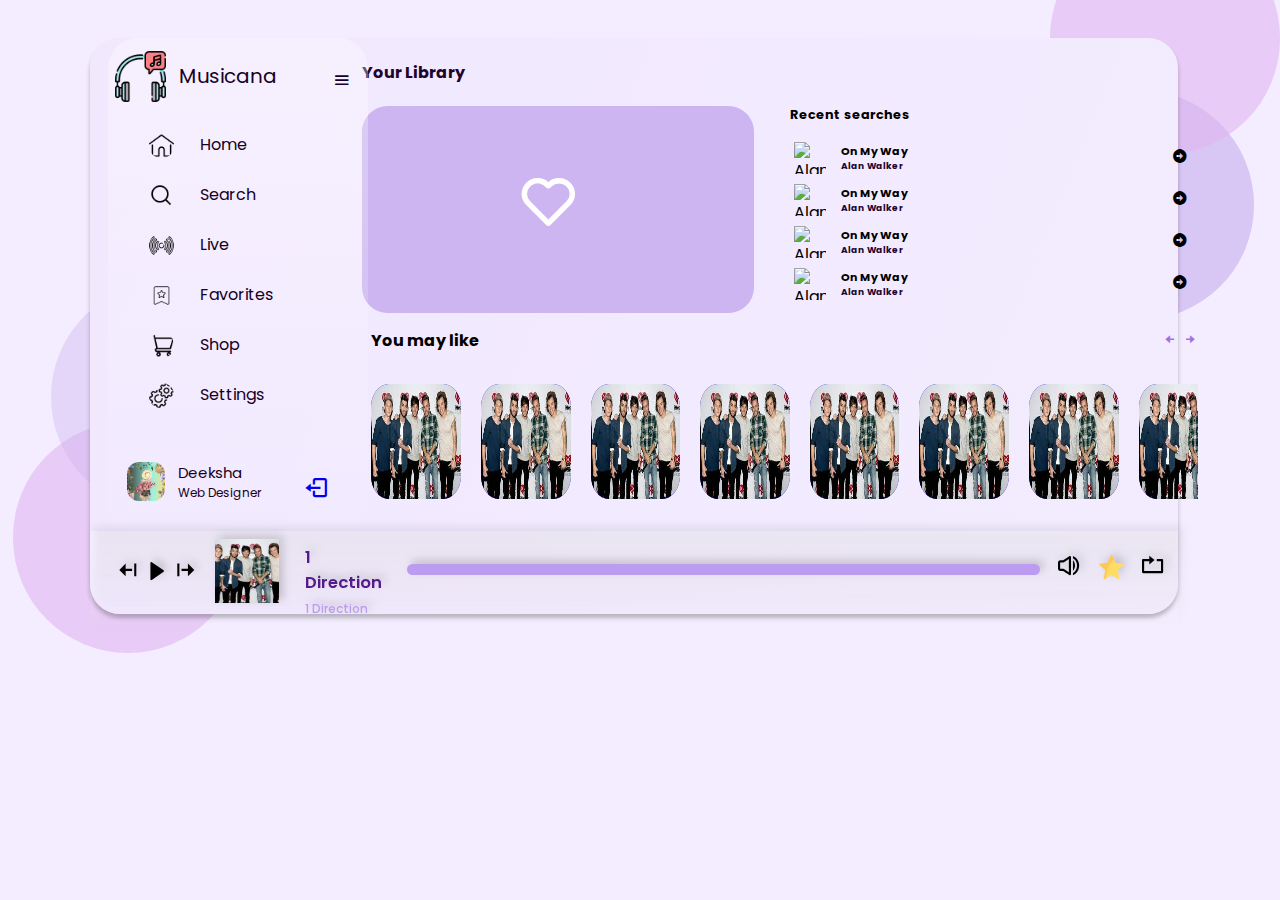
==== fav.html @ 5bd80bd9 "first commit" ====
<!DOCTYPE html>
<html lang="en">

<head>
    <meta charset="UTF-8">
    <meta http-equiv="X-UA-Compatible" content="IE=edge">
    <meta name="viewport" content="width=device-width, initial-scale=1.0">
    <title>Document</title>

    <link rel="stylesheet" href="fav.css">
    <link href='https://unpkg.com/boxicons@2.1.1/css/boxicons.min.css' rel='stylesheet'>

</head>

<body>
    <div class="background">
        <div class="circle1"></div>
        <div class="circle2"></div>
        <div class="circle3"></div>
        <div class="circle4"></div>
        <div class="rectangle1">
            <div class="dabba">
                <div class="h">
                    <h4>Your Library</h4>
                </div>
                <div class="chota_dabba">
                    <div class="btn_h">
                        <i class='bx bx-heart'></i>
                    </div>
                </div>
                <div class="recent">
                    <h6>Recent searches</h6>
                    <div class="menu_song">
                        <li class="songItem">
                            <img src="images/img1.jpg" alt="Alan">
                            <h5>
                                On My Way
                                <div class="subtitle">Alan Walker</div>
                                <i class='bx bxs-right-arrow-circle' id="1"></i>
                            </h5>
                        </li>
                        <li class="songItem">
                            <img src="images/img1.jpg" alt="Alan">
                            <h5>
                                On My Way
                                <div class="subtitle">Alan Walker</div>
                                <i class='bx bxs-right-arrow-circle' id="2"></i>
                            </h5>
                        </li>
                        <li class="songItem">
                            <img src="images/img1.jpg" alt="Alan">
                            <h5>
                                On My Way
                                <div class="subtitle">Alan Walker</div>
                                <i class='bx bxs-right-arrow-circle' id="3"></i>
                            </h5>
                        </li>
                        <li class="songItem">
                            <img src="images/img1.jpg" alt="Alan">
                            <h5>
                                On My Way
                                <div class="subtitle">Alan Walker</div>
                                <i class='bx bxs-right-arrow-circle' id="4"></i>
                            </h5>
                        </li>
                    </div>
                </div>
                <div class="popular_artist">
                    <div class="h4">
                        <h4>You may like</h4>
                        <div class="btn_s">
                            <i id="scrols-l" class='bx bxs-left-arrow-alt'></i>
                            <i id="scrols-r" class='bx bxs-right-arrow-alt'></i>
                        </div>
                    </div>
                    <div class="items">
                        <li>
                            <img src="img.jpg" alt="!d" title="1D">
                        </li>
                        <li>
                            <img src="img.jpg" alt="!d" title="1D">
                        </li>
                        <li>
                            <img src="img.jpg" alt="!d" title="1D">
                        </li>
                        <li>
                            <img src="img.jpg" alt="!d" title="1D">
                        </li>
                        <li>
                            <img src="img.jpg" alt="!d" title="1D">
                        </li>
                        <li>
                            <img src="img.jpg" alt="!d" title="1D">
                        </li>
                        <li>
                            <img src="img.jpg" alt="!d" title="1D">
                        </li>
                        <li>
                            <img src="img.jpg" alt="!d" title="1D">
                        </li>
                        <li>
                            <img src="img.jpg" alt="!d" title="1D">
                        </li>
                        <li>
                            <img src="img.jpg" alt="!d" title="1D">
                        </li>
                        <li>
                            <img src="img.jpg" alt="!d" title="1D">
                        </li>
                        <li>
                            <img src="img.jpg" alt="!d" title="1D">
                        </li>
                        <li>
                            <img src="img.jpg" alt="!d" title="1D">
                        </li>
                        <li>
                            <img src="img.jpg" alt="!d" title="1D">
                        </li>
                        <li>
                            <img src="img.jpg" alt="!d" title="1D">
                        </li>
                        <li>
                                <img src="img.jpg" alt="!d" title="1D">
                        </li>
                        <li>
                                    <img src="img.jpg" alt="!d" title="1D">
                        </li>
                        <li>
                            <img src="img.jpg" alt="!d" title="1D">
                        </li>
                        <li>
                            <img src="img.jpg" alt="!d" title="1D">
                        </li>
                    </div>
                </div>
            </div>
        </div>
        <div class="box1">
            <div class="logo_content">
                <div class="logo">
                    <img src="./Images/headphones.png" alt="AppSign">
                    <div class="logo_name">Musicana</div>
                </div>
                <i class='bx bx-menu' id="btn"></i>
            </div>
            <ul class="sidebar">
                <li>
                    <a href="home.html">
                        <img src="Images/home.png" alt="">
                        <span class="links_name">Home</span>
                    </a>
                </li>
                <li>
                    <a href="Search.html">
                        <img src="Images/search.png" alt="">
                        <span class="links_name">Search</span>
                    </a>
                </li>
                <li >
                    <a href="live.html">
                        <img src="Images/live.png" alt="">
                        <span class="links_name">Live</span>
                    </a>
                </li>
                <li >
                    <a href="fav.html">
                        <img src="Images/favorite.png" alt="">
                        <span class="links_name">Favorites</span>
                    </a>
                </li>
                <li>
                    <a href="shop.html">
                        <img src="Images/shopping-cart.png" alt="">
                        <span class="links_name">Shop</span>
                    </a>
                </li>
                <li>
                    <a href="Search.html">
                        <img src="Images/settings.png" alt="">
                        <span class="links_name">Settings</span>
                    </a>
                </li>
            </ul>
            <div class="profile_content">
                <div class="profile">
                    <div class="profile_details">
                        <img src="BVOM.png" alt="">
                        <div class="name_job">
                            <div class="name">Deeksha</div>
                            <div class="job">Web Designer</div>
                        </div>
                    </div>
                    <a href="./index.html"><i class='bx bx-log-out' id="log_out"></i></a>
                </div>
            </div>
        </div>
        <div class="box2">
            <div class="player-container">
                <div class="player-info">
                    <div class="bts">
                        <div class="pre"><i class='bx bxs-arrow-from-right' style="font-size: 2vw;"></i></div>
                        <div class="start"><i class='bx bxs-right-arrow' style="margin-top: .4vw;"></i></div>
                        <div class="next"><i class='bx bxs-arrow-from-left' style="font-size: 2vw;"></i></div>
                    </div>
                    <div class="artwork" style="width: 65px;">
                        <span style="background-image: url('./img.jpg')"></span>
                    </div>
                    <div class="ta-meta">
                        <a href="" class="title">1 Direction</a><br>
                        <a href="" class="username">1 Direction</a>
                    </div>
                    <div class="play">

                    </div>
                    <div class="volume">
                        <i class='bx bx-volume-full' ></i>
                    </div>
                    <div class="rating">
                        <img src="./Images/star.png" alt="">
                    </div>
                    <div class="repeat">
                        <i class='bx bx-repeat' ></i>
                    </div>
                </div>
            </div>
        </div>
        </div>
    </div>
</body>

</html>
---- fav.css ----
@import url('https://fonts.googleapis.com/css2?family=Gideon+Roman&family=Open+Sans:wght@300&family=Oswald:wght@200&family=Poppins:wght@200;300;400&family=Smooch+Sans:wght@300&display=swap');
body{
    background: #F4EDFF;
    font-family: 'Poppins', sans-serif;
}

.circle1{
    height: 18vw;
    width: 18vw;
    left: 80vw;
    top: 7vw;
    border-radius: 100vw;
    overflow: hidden;
    position: absolute;
    background: #CCB5F0;
    opacity: 0.7;
}

.circle2{
    height: 18vw;
    width: 18vw;
    left: 82vw;
    top: -6vw;
    border-radius: 100vw;
    overflow: hidden;
    position: absolute;
    background: rgba(224, 181, 240, 0.87);
    opacity: 0.7;
}
.circle3{
    height: 18vw;
    width: 18vw;
    left: 1vw;
    top: 33vw;
    border-radius: 100vw;
    overflow: hidden;
    position: absolute;
    background: rgba(224, 181, 240, 0.87);
    opacity: 0.7;
}

.circle4{
    height: 18vw;
    width: 18vw;
    left: 4vw;
    top: 22vw;
    border-radius: 100vw;
    overflow: hidden;
    position: absolute;
    background: #CCB5F0;
    opacity: 0.4;
    }
.rectangle1{
    position: absolute;
    width: 85vw;
    height: 45vw;
    left: 7vw;
    top: 3vw;
    background: linear-gradient(112.07deg, #F1E8FE 0%, #F3ECFE 100%);
    box-shadow: 0px 4px 4px rgba(0, 0, 0, 0.25);
    border-radius: 30px;
    }
.box1{
    position: absolute;
    width: 260px;
    height: 38.5vw;
    left: 108px;
    top: 3vw;
    background: linear-gradient(179.85deg, rgba(255, 255, 255, 0.4) -18.78%, rgba(196, 196, 196, 0) 112.1%);
    border-radius: 30px;
}
.box2{
    position: absolute;
    width: 85vw;
    height: 103px;
    left: 7vw;
    top: 41.5vw;
    background: linear-gradient(180deg, #FFFFFF -223.65%, rgba(255, 255, 255, 0) 100%);
    filter: drop-shadow(4px -4px 4px rgba(0, 0, 0, 0.25));
    }
    .box1 .logo_content .logo{
        color: #160023;
        display: flex;
        height: 50px;
        width: 100%;
        align-items: center;
        opacity: 2;
        pointer-events: none;
        transition: all 0.5s ease;
    }
    .logo_content .logo img{
        font-size: 28px;
        margin-left: 7px;
        height: 4vw;
        width: 4vw;
        margin-top: 2vw;

    }
    .logo_content .logo .logo_name{
        font-size: 20px;
        font-weight: 400;
        margin-left: 1vw;
        margin-top: 2vw;
    }
    .box1 #btn{
        position: absolute;
        color: #160023;
        top: 17px;
        left: 90%;
        font-size: 20px;
        height: 60px;
        width: 60px;
        text-align: center;
        line-height: 50px;
        transform: translateX(-50%);
    }
    .box1 ul{
        margin-top: 2.5vw;
        margin-right: .5vw;
    }
    .box1 ul li{
        position: relative;
        list-style: none;
        list-style-type: none;
        height: 50px;
        width: 100%;
        margin-left: 0.5px;
        line-height: 50px;
    }
    .box1 ul li a{
        color: #160023;
        display: flex;
        align-items: center;
        text-decoration: none;
        transition: all 0.4s ease;
        border-radius: 12px;
        white-space: nowrap;
    }
    .box1 ul li a:hover{
        color: #11101d;
        background: #dbcfee;
        margin-left: 4vw;
    }
    .box1 ul li a img{
        height: 2vw;
        min-width: 2vw;
        margin-right: 2vw;
        border-radius: 12px;
        line-height: 2vw;
        text-align: center;
    }
    .box1 .links_name{
        opacity: 1;
        pointer-events: none;
        transition: all 0.5s ease;
    }
    .box1 .profile_content{
        position: absolute;
        color: #160023;
        bottom: 0;
        left: 0;
        width: 100%;
    }
    .box1 .profile_content .profile{
        position: relatives;
        padding: 10px 6px;
        height: 60px;
        /* background: #160023; */
        transition: all 0.4s ease;
    }
    .profile_content .profile .profile_details{
        display: flex;
        align-items: center;
        opacity: 1;
        pointer-events: none;
        white-space: nowrap;
    }.profile .profile_details img{
        height: 3vw;
        width: 3vw;
        object-fit: cover;
        border-radius: 12px;
        margin-left: 1vw;
    }
    .profile .profile_details .name_job{
        margin-left: 1vw;
    }
    .profile .profile_details .name{
        font-size: 15px;
        font-weight: 400;
    }
    .profile .profile_details .job{
        font-size: 12px;
    }
    .profile #log_out{
        position: absolute;
        bottom: 2.3vw;
        left: 80%;
        transform: translateX(-50%);
        min-width: 3vw;
        line-height: 2vw;
        font-size: 2vw;
        border-radius: 12px;
        text-align: center;
        transition: all 0.4s ease;
    }

    .dabba{
        position: relative;
        width: 80%;
        height: 85.5%;
        /* background-color: #160023; */
        margin-left: 260px;
    }
    .h h4{
        color: #21042D;
        margin-left: 1vw;
    }
    .chota_dabba{
        width: 45%;
        height: 42%;
        background-color: #CCB5F0;
        border-radius: 2vw;
        margin-left: 1vw;
        bottom: 1vw;
    }
    .recent{
        position: relative;
        width: 50%;
        height: auto;
        left: 48%;
        bottom: 42%;

    }
    h6{
        position: relative;
        margin-bottom: 1vw;
        margin-left: 1.8vw;
        font-size: 1vw;
        margin-top: 0vw;
    }
    .menu_song{
        width: 100%;
        height: auto;
        /*border: 1px solid #fff;*/
        /* margin-top: 40px; */
    }
    .menu_song li{
        position: relative;
        list-style-type: none;
        padding: 5px 0px 5px 20px;
        display: flex;
        align-items: center;
        /* margin-bottom: -2vw; */
        cursor: pointer;
        transition: .3s linear;
        height: 2.5vw;
    }
    .menu_song li:hover{
        background: rgba(105, 105, 170, .1);
    }
    .menu_song li img{
        width: 32px;
        height: 32px;
        margin-left: .5vw;
    }
    .menu_song li h5{
        font-size: 11px;
        margin-left: 15px;
    }
    .menu_song li h5 .subtitle{
        font-size: 9px;
        color: #21042D;
    }
    .menu_song li .bx{
        position: absolute;
        right: 15px;
        top: 11px;
        font-size: 16px;
    }
    .popular_artist{
        position: relative;
        width: 95%;
        height: auto;
        /* border: 1px solid #03fe03; */
        margin: auto;
        bottom: 16vw;
    }
    .popular_artist .h4{
        display: flex;
        align-items: center;
        justify-content: space-between;
    }
    .popular_artist .h4 .bx{
        color: #9e73e2;
        cursor: pointer;
        transition: .3s linear;
    }
    .popular_artist .h4 .bx:hover{
        color: #11101d;
    }
    .popular_artist .items{
        width: 100%;
        height: auto;
        margin-top: 10px;
        display: flex;
        overflow-x: auto;
        scroll-behavior: smooth;
    }
    .popular_artist .items::-webkit-scrollbar{
        display: none;
    }
    .popular_artist .items li{
        list-style-type: none;
        position: relative;
        min-width: 7vw;
        height: 9vw;
        background-color: blue;
        border-radius: 20%;
        margin-right: 20px;
        cursor: pointer;
    }
    .popular_artist .items li img{
        width: 100%;
        height: 100%;
        border-radius: 20%;
        position: absolute;
    }
    .btn_h .bx{
        position: relative;
        font-size: 5vw;
        color: white;
        left: 12vw;
        top: 5vw;
    }
    .player-container{
        position: relative;
        align-items: center;
        width: 98%;
        height: 80%;
        margin-left: .8vw;
        margin-top: .6vw;
    }
    .player-info{
        display: flex;
    }
    .bts{
        display: flex;
        position: relative;
        top: 1.3vw;
        margin-right: 1vw;
        margin-left: 1vw;
    }
    .bts .bx{
        font-size: 1.7vw;
        margin: 0.2vw;
    }
    .artwork{
        width: 100%;
        margin-right: 1vw;
        /* border: 1vw solid #160023; */
    }
    .artwork span{
        background-size: cover;
        padding-bottom: 100%;
        background-position: center;
        display: block;
    }
    .ta-meta{
        position: relative;
        margin-left: 1vw;
        top: .5vw;
    }
    .ta-meta a{
        list-style-type: none;
        text-decoration: none;
    }
    .title{
        font-weight: 600;
        font-size: 1.3vw;
    }
    .username{
        font-size: .9vw;
        font-weight: 500;
        color: #bc9cf0;
    }
    .play{
        width: 60%;
        height: .8vw;
        background-color: #bc9cf0;
        margin-left: 1.3vw;
        margin-top: 2vw;
        border-radius: 2vw;
    }
    .volume{
        width: 2vw;
        height: 2vw;
        /* background-color: #bc9cf0; */
        margin-left: 1.3vw;
        margin-top: 1.2vw;
    }
    .volume .bx{
        width: 100%;
        height: 100%;
        font-size: 2vw;
    }
    .rating{
        width: 2vw;
        height: 2vw;
        /* background-color: #bc9cf0; */
        margin-left: 1.3vw;
        margin-top: 1.2vw;
    }
    .rating img{
        width: 100%;
        height: 100%;
    }
    .repeat{
        height: 2vw;
        width: 2vw;
        /* background-color: #bc9cf0; */
        margin-left: 1.3vw;
        margin-top: 1.2vw;
    }
    .repeat .bx{
        width: 100%;
        height: 100%;
        font-size: 2vw;
    }
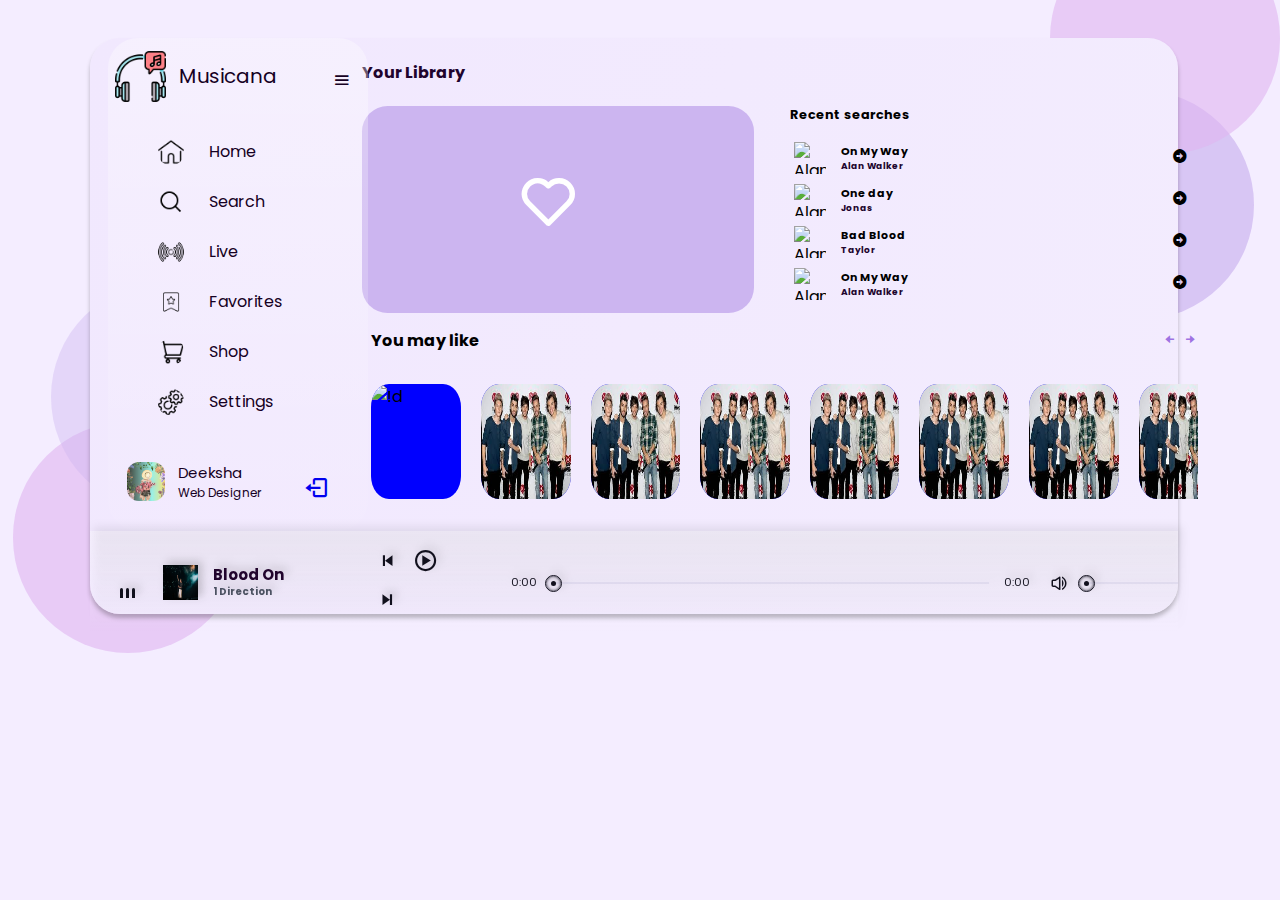
==== commit 46b582c9: "First commit" ====
--- a/fav.html
+++ b/fav.html
@@ -32,35 +32,35 @@
                     <h6>Recent searches</h6>
                     <div class="menu_song">
                         <li class="songItem">
-                            <img src="images/img1.jpg" alt="Alan">
-                            <h5>
+                            <img src="images/img1.jpg" alt="Alan" id="poster">
+                            <h5 id="title">
                                 On My Way
                                 <div class="subtitle">Alan Walker</div>
-                                <i class='bx bxs-right-arrow-circle' id="1"></i>
-                            </h5>
-                        </li>
-                        <li class="songItem">
-                            <img src="images/img1.jpg" alt="Alan">
-                            <h5>
+                                <i id="boic" class='bx bx-1 bxs-right-arrow-circle' id="4"></i>
+                            </h5>
+                        </li>
+                        <li class="songItem">
+                            <img src="images/img1.jpg" alt="Alan" id="poster">
+                            <h5 id="title">
+                                One day
+                                <div class="subtitle">Jonas</div>
+                                <i id="boic" class='bx bx-1 bxs-right-arrow-circle' id="4"></i>
+                            </h5>
+                        </li>
+                        <li class="songItem">
+                            <img src="images/img1.jpg" alt="Alan" id="poster">
+                            <h5 id="title">
+                                Bad Blood
+                                <div class="subtitle">Taylor</div>
+                                <i id="boic" class='bx bx-1 bxs-right-arrow-circle' id="4"></i>
+                            </h5>
+                        </li>
+                        <li class="songItem">
+                            <img src="images/img1.jpg" alt="Alan" id="poster">
+                            <h5 id="title">
                                 On My Way
                                 <div class="subtitle">Alan Walker</div>
-                                <i class='bx bxs-right-arrow-circle' id="2"></i>
-                            </h5>
-                        </li>
-                        <li class="songItem">
-                            <img src="images/img1.jpg" alt="Alan">
-                            <h5>
-                                On My Way
-                                <div class="subtitle">Alan Walker</div>
-                                <i class='bx bxs-right-arrow-circle' id="3"></i>
-                            </h5>
-                        </li>
-                        <li class="songItem">
-                            <img src="images/img1.jpg" alt="Alan">
-                            <h5>
-                                On My Way
-                                <div class="subtitle">Alan Walker</div>
-                                <i class='bx bxs-right-arrow-circle' id="4"></i>
+                                <i id="boic" class='bx bx-1 bxs-right-arrow-circle' id="4"></i>
                             </h5>
                         </li>
                     </div>
@@ -69,8 +69,8 @@
                     <div class="h4">
                         <h4>You may like</h4>
                         <div class="btn_s">
-                            <i id="scrols-l" class='bx bxs-left-arrow-alt'></i>
-                            <i id="scrols-r" class='bx bxs-right-arrow-alt'></i>
+                            <i id="left-scrolls" class='bx bxs-left-arrow-alt'></i>
+                            <i id="right-scrolls" class='bx bxs-right-arrow-alt'></i>
                         </div>
                     </div>
                     <div class="items">
@@ -112,18 +112,6 @@
                         </li>
                         <li>
                             <img src="img.jpg" alt="!d" title="1D">
-                        </li>
-                        <li>
-                            <img src="img.jpg" alt="!d" title="1D">
-                        </li>
-                        <li>
-                            <img src="img.jpg" alt="!d" title="1D">
-                        </li>
-                        <li>
-                                <img src="img.jpg" alt="!d" title="1D">
-                        </li>
-                        <li>
-                                    <img src="img.jpg" alt="!d" title="1D">
                         </li>
                         <li>
                             <img src="img.jpg" alt="!d" title="1D">
@@ -175,7 +163,7 @@
                     </a>
                 </li>
                 <li>
-                    <a href="Search.html">
+                    <a href="Settings.html">
                         <img src="Images/settings.png" alt="">
                         <span class="links_name">Settings</span>
                     </a>
@@ -195,37 +183,42 @@
             </div>
         </div>
         <div class="box2">
-            <div class="player-container">
-                <div class="player-info">
-                    <div class="bts">
-                        <div class="pre"><i class='bx bxs-arrow-from-right' style="font-size: 2vw;"></i></div>
-                        <div class="start"><i class='bx bxs-right-arrow' style="margin-top: .4vw;"></i></div>
-                        <div class="next"><i class='bx bxs-arrow-from-left' style="font-size: 2vw;"></i></div>
-                    </div>
-                    <div class="artwork" style="width: 65px;">
-                        <span style="background-image: url('./img.jpg')"></span>
-                    </div>
-                    <div class="ta-meta">
-                        <a href="" class="title">1 Direction</a><br>
-                        <a href="" class="username">1 Direction</a>
-                    </div>
-                    <div class="play">
-
-                    </div>
-                    <div class="volume">
-                        <i class='bx bx-volume-full' ></i>
-                    </div>
-                    <div class="rating">
-                        <img src="./Images/star.png" alt="">
-                    </div>
-                    <div class="repeat">
-                        <i class='bx bx-repeat' ></i>
-                    </div>
-                </div>
+            <div class="wave">
+                <din class="wave1"></din>
+                <din class="wave1"></din>
+                <din class="wave1"></din>
+            </div>
+            <img src="Images/img1.jpg" alt="MJ">
+            <h5>Blood On  <br> 
+                <div class="subtitle">1 Direction</div>
+            </h5>
+            <div class="skpl">
+                <i class='bx bx-skip-previous' id="back"></i>
+                <i class='bx bx-play-circle' id="bo"></i>
+                <i class='bx bx-skip-next' id="next"></i>
+            </div>
+            <span id="currentStart">0:00</span>
+            <div class="bar">
+               <input type="range" id="seek" min="0" value="0" max="100">
+               <div class="bar2" id="bar2"></div>
+               <div class="dot"></div> 
+            </div>
+            <span id="currentEnd">0:00</span>
+
+            <div class="vol">
+                <i id="vol_icon" class='bx bx-volume-full' ></i>
+                <input type="range" id="vol" min="0" value="30" max="100">
+                <div class="vol_bar"></div>
+                <div class="dot" id="vol_dot"></div> 
             </div>
         </div>
         </div>
     </div>
+
+    <script src="masterplay.js"></script>
+    <script src="songItemList.js"></script>
+    <script src="r_l-scroll.js"></script>
+    <script src="./hori.js"></script>
 </body>
 
 </html>--- a/fav.css
+++ b/fav.css
@@ -71,12 +71,194 @@
 }
 .box2{
     position: absolute;
+    align-items: center;
+    display: flex;
     width: 85vw;
     height: 103px;
     left: 7vw;
     top: 41.5vw;
     background: linear-gradient(180deg, #FFFFFF -223.65%, rgba(255, 255, 255, 0) 100%);
     filter: drop-shadow(4px -4px 4px rgba(0, 0, 0, 0.25));
+    }
+    
+    .box2 .wave {
+        margin-left: 2vw;
+        width: 30px;
+        height: 30px;
+        /* border: 1px solid #fff; */
+        padding: 5px;
+        display: flex;
+        align-items: flex-end;
+        margin-right: 10px;
+    }
+    
+    .box2 .wave .wave1 {
+        width: 3px;
+        height: 10px;
+        margin-right: 3px;
+        border-radius: 10px 10px 0px 0px;
+        background: #11101d;
+        animation: unset;
+    }
+    
+    
+    .box2 img{
+        width: 35px;
+        height: 35px;
+    }
+    
+    .box2 h5{
+        width: 130px;
+        font-size: 15px;
+        margin-left: 15px;
+        color: #21042D;
+        line-height: 17px;
+    }
+    
+    .box2 h5 .subtitle{
+        font-size: 10px;
+        color: #4c5262;
+    }
+    
+    .box2 .skpl{
+        font-size: 20px;
+        color: #fff;
+        margin: 0px 20px 0px 40px;
+    }
+    
+    .box2 .skpl{
+        font-size: 2vw;
+        color: #11101d;
+        margin: 0px 20px 0px 40px;
+    }
+    
+    .box2 .skpl .bx{
+        cursor: pointer;
+        outline: none;
+    }
+    
+    .box2 .skpl .bx:nth-child(2){
+        margin: 0px 5px;
+        transition: .3s linear;
+    }
+    
+    .box2 span{
+        color: #11101d;
+        width: 32px;
+        font-size: 11px;
+        font-weight: 400;
+    }
+    
+    .box2 #currentStart{
+        margin: 0px 0px 0px 20px;
+    }
+    
+    .box2 .bar {
+        position: relative;
+        width: 43%;
+        height: 2px;
+        background: rgb(105, 105, 170, .1);
+        margin: 0px 15px 0px 10px;
+    }
+    
+    .box2 .bar .bar2{
+        position: absolute;
+        width: 0%;
+        height: 100%;
+        background: #11101d;
+        top: 0;
+    }
+    
+    .box2 .bar .dot{
+        position: absolute;
+        background: #11101d;
+        width: 5px;
+        height: 5px;
+        border-radius: 50%;
+        left: 0%;
+        top: -1px;
+        transition: 1s linear;
+    }
+    
+    .box2 .bar .dot::before{
+        content: '';
+        position: absolute;
+        width: 15px;
+        height: 15px;
+        border: 1px solid #11101d;
+        border-radius: 50%;
+        left: -6px;
+        top: -6px;
+        box-shadow: inset 0px 0px 3px #11101d;
+    }
+    
+    .box2 .bar input{
+        position: absolute;
+        width: 100%;
+        top: -6px;
+        left: 0;
+        cursor: pointer;
+        z-index: 99999999;
+        transition: 3s linear;
+        opacity: 0;
+    }
+    
+    .box2 .vol{
+        position: relative;
+        width: 100px;
+        height: 2px;
+        margin-left: 50px;
+        background: rgb(105, 105, 170, .1);
+    }
+    
+    .box2 .vol .bx{
+        position: absolute;
+        color: #11101d;
+        font-size: 1.4vw;
+        left: -34px;
+        top: -.5vw;
+    }
+    
+    .box2 .vol input{
+        position: absolute;
+        width: 100%;
+        top: -10px;
+        left: 0;
+        cursor: pointer;
+        z-index: 99999999;
+        transition: 3s linear;
+        opacity: 0;
+    }
+    
+    .box2 .vol .vol_bar{
+        position: absolute;
+        width: 0%;
+        height: 100%;
+        background: #11101d;
+        top: 0;
+    }
+    
+    .box2 .vol .dot{
+        position: absolute;
+        background: #11101d;
+        width: 5px;
+        height: 5px;
+        border-radius: 50%;
+        left: 0%;
+        top: -1px;
+        transition: 1s linear;
+    }
+    
+    .box2 .vol .dot::before{
+        content: '';
+        position: absolute;
+        width: 15px;
+        height: 15px;
+        border: 1px solid #11101d;
+        border-radius: 50%;
+        left: -6px;
+        top: -6px;
+        box-shadow: inset 0px 0px 3px #11101d;
     }
     .box1 .logo_content .logo{
         color: #160023;
@@ -115,8 +297,9 @@
         transform: translateX(-50%);
     }
     .box1 ul{
-        margin-top: 2.5vw;
-        margin-right: .5vw;
+        margin-top: 3vw;
+        margin-left: -2.7vw;
+        width: 100%;
     }
     .box1 ul li{
         position: relative;
@@ -124,7 +307,7 @@
         list-style-type: none;
         height: 50px;
         width: 100%;
-        margin-left: 0.5px;
+        z-index: 0;
         line-height: 50px;
     }
     .box1 ul li a{
@@ -132,14 +315,14 @@
         display: flex;
         align-items: center;
         text-decoration: none;
+        margin-left: 3.5vw;
         transition: all 0.4s ease;
         border-radius: 12px;
         white-space: nowrap;
     }
-    .box1 ul li a:hover{
+    .box1 ul li:hover{
         color: #11101d;
         background: #dbcfee;
-        margin-left: 4vw;
     }
     .box1 ul li a img{
         height: 2vw;
@@ -324,6 +507,7 @@
         height: 100%;
         border-radius: 20%;
         position: absolute;
+        z-index: 0;
     }
     .btn_h .bx{
         position: relative;
@@ -332,97 +516,4 @@
         left: 12vw;
         top: 5vw;
     }
-    .player-container{
-        position: relative;
-        align-items: center;
-        width: 98%;
-        height: 80%;
-        margin-left: .8vw;
-        margin-top: .6vw;
-    }
-    .player-info{
-        display: flex;
-    }
-    .bts{
-        display: flex;
-        position: relative;
-        top: 1.3vw;
-        margin-right: 1vw;
-        margin-left: 1vw;
-    }
-    .bts .bx{
-        font-size: 1.7vw;
-        margin: 0.2vw;
-    }
-    .artwork{
-        width: 100%;
-        margin-right: 1vw;
-        /* border: 1vw solid #160023; */
-    }
-    .artwork span{
-        background-size: cover;
-        padding-bottom: 100%;
-        background-position: center;
-        display: block;
-    }
-    .ta-meta{
-        position: relative;
-        margin-left: 1vw;
-        top: .5vw;
-    }
-    .ta-meta a{
-        list-style-type: none;
-        text-decoration: none;
-    }
-    .title{
-        font-weight: 600;
-        font-size: 1.3vw;
-    }
-    .username{
-        font-size: .9vw;
-        font-weight: 500;
-        color: #bc9cf0;
-    }
-    .play{
-        width: 60%;
-        height: .8vw;
-        background-color: #bc9cf0;
-        margin-left: 1.3vw;
-        margin-top: 2vw;
-        border-radius: 2vw;
-    }
-    .volume{
-        width: 2vw;
-        height: 2vw;
-        /* background-color: #bc9cf0; */
-        margin-left: 1.3vw;
-        margin-top: 1.2vw;
-    }
-    .volume .bx{
-        width: 100%;
-        height: 100%;
-        font-size: 2vw;
-    }
-    .rating{
-        width: 2vw;
-        height: 2vw;
-        /* background-color: #bc9cf0; */
-        margin-left: 1.3vw;
-        margin-top: 1.2vw;
-    }
-    .rating img{
-        width: 100%;
-        height: 100%;
-    }
-    .repeat{
-        height: 2vw;
-        width: 2vw;
-        /* background-color: #bc9cf0; */
-        margin-left: 1.3vw;
-        margin-top: 1.2vw;
-    }
-    .repeat .bx{
-        width: 100%;
-        height: 100%;
-        font-size: 2vw;
-    }+ 